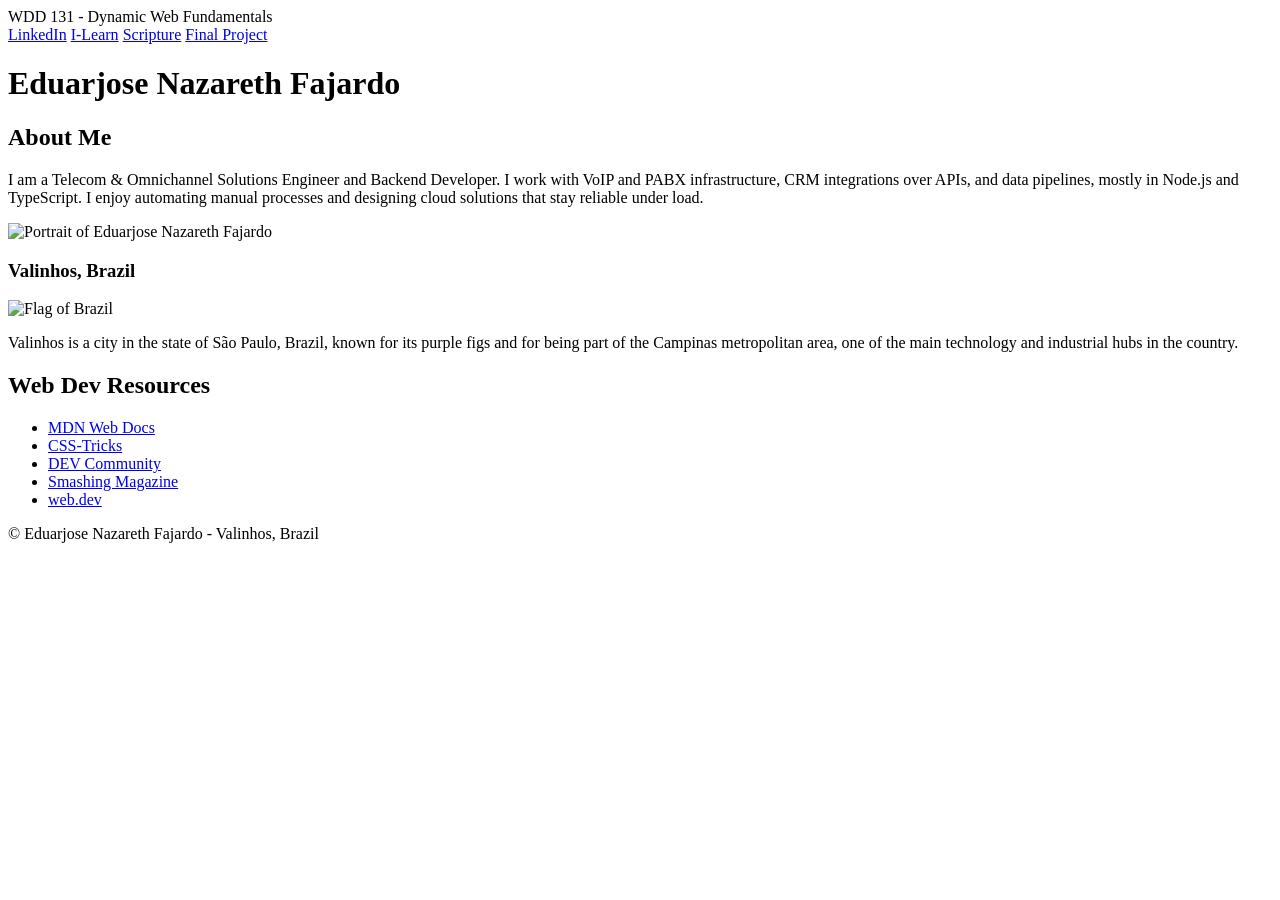
==== index.html @ 513361e8 "Add initial index.html structure andAdd W01 home page content" ====
<!DOCTYPE html>
<html lang="en">
<head>
  <meta charset="UTF-8">
  <meta name="viewport" content="width=device-width, initial-scale=1.0">
  <title>WDD 131 - Dynamic Web Fundamentals - Eduarjose Nazareth Fajardo</title>
  <meta name="description" content="WDD 131 Dynamic Web Fundamentals home page for Eduarjose Nazareth Fajardo, a backend developer and telecom solutions engineer based in Valinhos, Brazil.">
  <meta name="author" content="Eduarjose Nazareth Fajardo">

  <link rel="preconnect" href="https://fonts.googleapis.com">
  <link rel="preconnect" href="https://fonts.gstatic.com" crossorigin>
  <link href="https://fonts.googleapis.com/css2?family=Roboto:wght@400;700&display=swap" rel="stylesheet">

  <link rel="stylesheet" href="styles/base.css">
  <script src="scripts/getdates.js" defer></script>
</head>
<body>
  <header>
    <span class="course-title">WDD 131 - Dynamic Web Fundamentals</span>
    <nav>
      <a href="https://www.linkedin.com/in/eduarjose-fajardo" target="_blank" rel="noopener">LinkedIn</a>
      <a href="https://byupw.instructure.com/" target="_blank" rel="noopener">I-Learn</a>
      <a href="https://www.churchofjesuschrist.org/study/scriptures/bofm/1-ne/3?lang=eng&amp;id=p7#p7" target="_blank" rel="noopener">Scripture</a>
      <a href="https://github.com/Eduarjn/wdd131">Final Project</a>
    </nav>
  </header>

  <main>
    <h1>Eduarjose Nazareth Fajardo</h1>

    <section class="card">
      <h2>About Me</h2>
      <div class="card-body">
        <p>
          I am a Telecom &amp; Omnichannel Solutions Engineer and Backend Developer.
          I work with VoIP and PABX infrastructure, CRM integrations over APIs, and
          data pipelines, mostly in Node.js and TypeScript. I enjoy automating manual
          processes and designing cloud solutions that stay reliable under load.
        </p>
        <img src="images/profile.jpg" alt="Portrait of Eduarjose Nazareth Fajardo" width="200" height="250">
      </div>

      <h3>Valinhos, Brazil</h3>
      <div class="card-body">
        <img src="images/brazil-flag.png" alt="Flag of Brazil" width="150" height="105">
        <p>
          Valinhos is a city in the state of São Paulo, Brazil, known for its purple
          figs and for being part of the Campinas metropolitan area, one of the main
          technology and industrial hubs in the country.
        </p>
      </div>
    </section>

    <section class="card">
      <h2>Web Dev Resources</h2>
      <ul>
        <li><a href="https://developer.mozilla.org/" target="_blank" rel="noopener">MDN Web Docs</a></li>
        <li><a href="https://css-tricks.com/" target="_blank" rel="noopener">CSS-Tricks</a></li>
        <li><a href="https://dev.to/" target="_blank" rel="noopener">DEV Community</a></li>
        <li><a href="https://www.smashingmagazine.com/" target="_blank" rel="noopener">Smashing Magazine</a></li>
        <li><a href="https://web.dev/" target="_blank" rel="noopener">web.dev</a></li>
      </ul>
    </section>
  </main>

  <footer>
    <p>&copy; <span id="currentyear"></span> Eduarjose Nazareth Fajardo - Valinhos, Brazil</p>
    <p id="lastModified"></p>
  </footer>
</body>
</html>
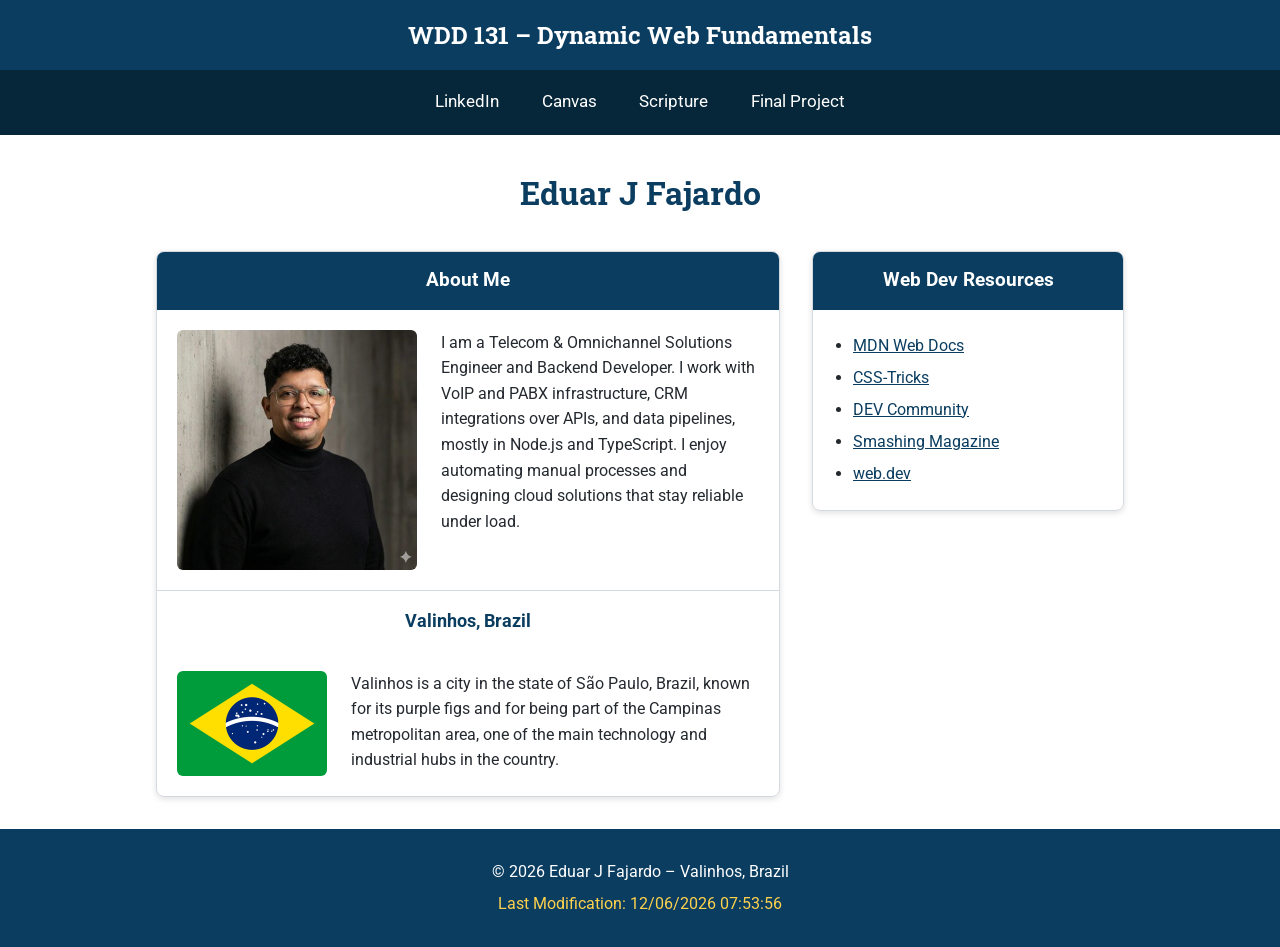
==== commit 1fdc19c5: "Fix W01 home page for audit: id="course-title", local optimized images - Rename the header span from" ====
--- a/index.html
+++ b/index.html
@@ -3,48 +3,50 @@
 <head>
   <meta charset="UTF-8">
   <meta name="viewport" content="width=device-width, initial-scale=1.0">
-  <title>WDD 131 - Dynamic Web Fundamentals - Eduarjose Nazareth Fajardo</title>
-  <meta name="description" content="WDD 131 Dynamic Web Fundamentals home page for Eduarjose Nazareth Fajardo, a backend developer and telecom solutions engineer based in Valinhos, Brazil.">
-  <meta name="author" content="Eduarjose Nazareth Fajardo">
+  <title>WDD 131 &ndash; Dynamic Web Fundamentals &ndash; Eduar J Fajardo</title>
+  <meta name="description" content="WDD 131 &ndash; Dynamic Web Fundamentals course home page of Eduar J Fajardo: assignments, web development resources, HTML, CSS and JavaScript coursework from Valinhos, Brazil.">
+  <meta name="author" content="Eduar J Fajardo">
+
+  <link rel="icon" href="images/favicon.svg" type="image/svg+xml">
 
   <link rel="preconnect" href="https://fonts.googleapis.com">
   <link rel="preconnect" href="https://fonts.gstatic.com" crossorigin>
-  <link href="https://fonts.googleapis.com/css2?family=Roboto:wght@400;700&display=swap" rel="stylesheet">
+  <link href="https://fonts.googleapis.com/css2?family=Roboto:wght@400;700&family=Roboto+Slab:wght@700&display=swap" rel="stylesheet">
 
   <link rel="stylesheet" href="styles/base.css">
   <script src="scripts/getdates.js" defer></script>
 </head>
 <body>
   <header>
-    <span class="course-title">WDD 131 - Dynamic Web Fundamentals</span>
-    <nav>
+    <span id="course-title">WDD 131 &ndash; Dynamic Web Fundamentals</span>
+    <nav aria-label="Course links">
       <a href="https://www.linkedin.com/in/eduarjose-fajardo" target="_blank" rel="noopener">LinkedIn</a>
-      <a href="https://byupw.instructure.com/" target="_blank" rel="noopener">I-Learn</a>
+      <a href="https://byupw.instructure.com/" target="_blank" rel="noopener">Canvas</a>
       <a href="https://www.churchofjesuschrist.org/study/scriptures/bofm/1-ne/3?lang=eng&amp;id=p7#p7" target="_blank" rel="noopener">Scripture</a>
-      <a href="https://github.com/Eduarjn/wdd131">Final Project</a>
+      <a href="#">Final Project</a>
     </nav>
   </header>
 
   <main>
-    <h1>Eduarjose Nazareth Fajardo</h1>
+    <h1>Eduar J Fajardo</h1>
 
     <section class="card">
       <h2>About Me</h2>
       <div class="card-body">
+        <img src="images/profile.jpg" alt="Portrait of Eduar J Fajardo" width="240" height="240" decoding="async">
         <p>
           I am a Telecom &amp; Omnichannel Solutions Engineer and Backend Developer.
           I work with VoIP and PABX infrastructure, CRM integrations over APIs, and
           data pipelines, mostly in Node.js and TypeScript. I enjoy automating manual
           processes and designing cloud solutions that stay reliable under load.
         </p>
-        <img src="images/profile.jpg" alt="Portrait of Eduarjose Nazareth Fajardo" width="200" height="250">
       </div>
 
       <h3>Valinhos, Brazil</h3>
       <div class="card-body">
-        <img src="images/brazil-flag.png" alt="Flag of Brazil" width="150" height="105">
+        <img src="images/brazil-flag.png" alt="Flag of Brazil" width="150" height="105" loading="lazy" decoding="async">
         <p>
-          Valinhos is a city in the state of São Paulo, Brazil, known for its purple
+          Valinhos is a city in the state of S&atilde;o Paulo, Brazil, known for its purple
           figs and for being part of the Campinas metropolitan area, one of the main
           technology and industrial hubs in the country.
         </p>
@@ -64,7 +66,7 @@
   </main>
 
   <footer>
-    <p>&copy; <span id="currentyear"></span> Eduarjose Nazareth Fajardo - Valinhos, Brazil</p>
+    <p>&copy; <span id="currentyear"></span> Eduar J Fajardo &ndash; Valinhos, Brazil</p>
     <p id="lastModified"></p>
   </footer>
 </body>
--- a/styles/base.css
+++ b/styles/base.css
@@ -0,0 +1,190 @@
+:root {
+  --primary: #0b3d60;
+  --nav-bg: #062639;
+  --border: #d4d9de;
+  --text: #24292f;
+  --white: #ffffff;
+  --accent: #ffd24d;
+}
+
+*,
+*::before,
+*::after {
+  box-sizing: border-box;
+}
+
+body {
+  margin: 0;
+  font-family: "Roboto", Arial, Helvetica, sans-serif;
+  line-height: 1.6;
+  color: var(--text);
+  background-color: var(--white);
+}
+
+/* ---------- Header ---------- */
+header {
+  background-color: var(--primary);
+  color: var(--white);
+  text-align: center;
+  padding-top: 1rem;
+}
+
+#course-title {
+  display: block;
+  font-family: "Roboto Slab", Georgia, serif;
+  font-size: 1.5rem;
+  font-weight: 700;
+  padding-bottom: 1rem;
+}
+
+/* ---------- Navigation (Flex) ---------- */
+nav {
+  display: flex;
+  flex-wrap: wrap;
+  justify-content: center;
+  gap: 0.25rem;
+  background-color: var(--nav-bg);
+  padding: 0.5rem;
+}
+
+nav a {
+  color: var(--white);
+  text-decoration: none;
+  font-size: 1.05rem;
+  padding: 0.6rem 1.2rem;
+  border-radius: 4px;
+  /* the border is always there, only its color changes: no layout shift */
+  border-bottom: 3px solid transparent;
+  transition: background-color 0.25s ease, color 0.25s ease, border-color 0.25s ease;
+}
+
+nav a:hover,
+nav a:focus-visible {
+  background-color: var(--white);
+  color: var(--nav-bg);
+  border-bottom-color: var(--accent);
+}
+
+nav a:focus-visible {
+  outline: 3px solid var(--accent);
+  outline-offset: 2px;
+}
+
+/* ---------- Main / Grid ---------- */
+main {
+  display: grid;
+  grid-template-columns: 2fr 1fr;
+  gap: 2rem;
+  max-width: 1000px;
+  margin: 0 auto;
+  padding: 2rem 1rem;
+  align-items: start;
+}
+
+h1 {
+  grid-column: 1 / -1;
+  margin: 0;
+  text-align: center;
+  font-family: "Roboto Slab", Georgia, serif;
+  font-size: 2rem;
+  color: var(--primary);
+}
+
+/* ---------- Cards ---------- */
+.card {
+  border: 1px solid var(--border);
+  border-radius: 8px;
+  overflow: hidden;
+  box-shadow: 0 2px 6px rgba(0, 0, 0, 0.12);
+}
+
+.card h2 {
+  margin: 0;
+  padding: 0.85rem 1rem;
+  background-color: var(--primary);
+  color: var(--white);
+  font-size: 1.2rem;
+  text-align: center;
+}
+
+.card h3 {
+  margin: 0;
+  padding: 1rem;
+  border-top: 1px solid var(--border);
+  color: var(--primary);
+  text-align: center;
+  font-size: 1.1rem;
+}
+
+.card-body {
+  display: flex;
+  align-items: flex-start;
+  gap: 1.5rem;
+  padding: 1.25rem;
+}
+
+.card-body p {
+  margin: 0;
+  flex: 1;
+}
+
+.card-body img {
+  flex-shrink: 0;
+  border-radius: 6px;
+  height: auto;
+  max-width: 100%;
+}
+
+.card ul {
+  margin: 0;
+  padding: 1.25rem 1.25rem 1.25rem 2.5rem;
+  line-height: 2;
+}
+
+.card ul a {
+  color: var(--primary);
+}
+
+.card ul a:hover,
+.card ul a:focus-visible {
+  text-decoration: none;
+}
+
+/* ---------- Footer ---------- */
+footer {
+  background-color: var(--primary);
+  color: var(--white);
+  text-align: center;
+  padding: 1.5rem 1rem;
+}
+
+footer p {
+  margin: 0.4rem 0;
+}
+
+#lastModified {
+  color: var(--accent);
+}
+
+/* ---------- Responsive ---------- */
+@media (max-width: 768px) {
+  main {
+    grid-template-columns: 1fr;
+  }
+
+  nav {
+    flex-direction: column;
+  }
+
+  .card-body {
+    flex-direction: column;
+    align-items: center;
+    text-align: center;
+  }
+}
+
+@media (prefers-reduced-motion: reduce) {
+  nav a {
+    transition: none;
+  }
+}
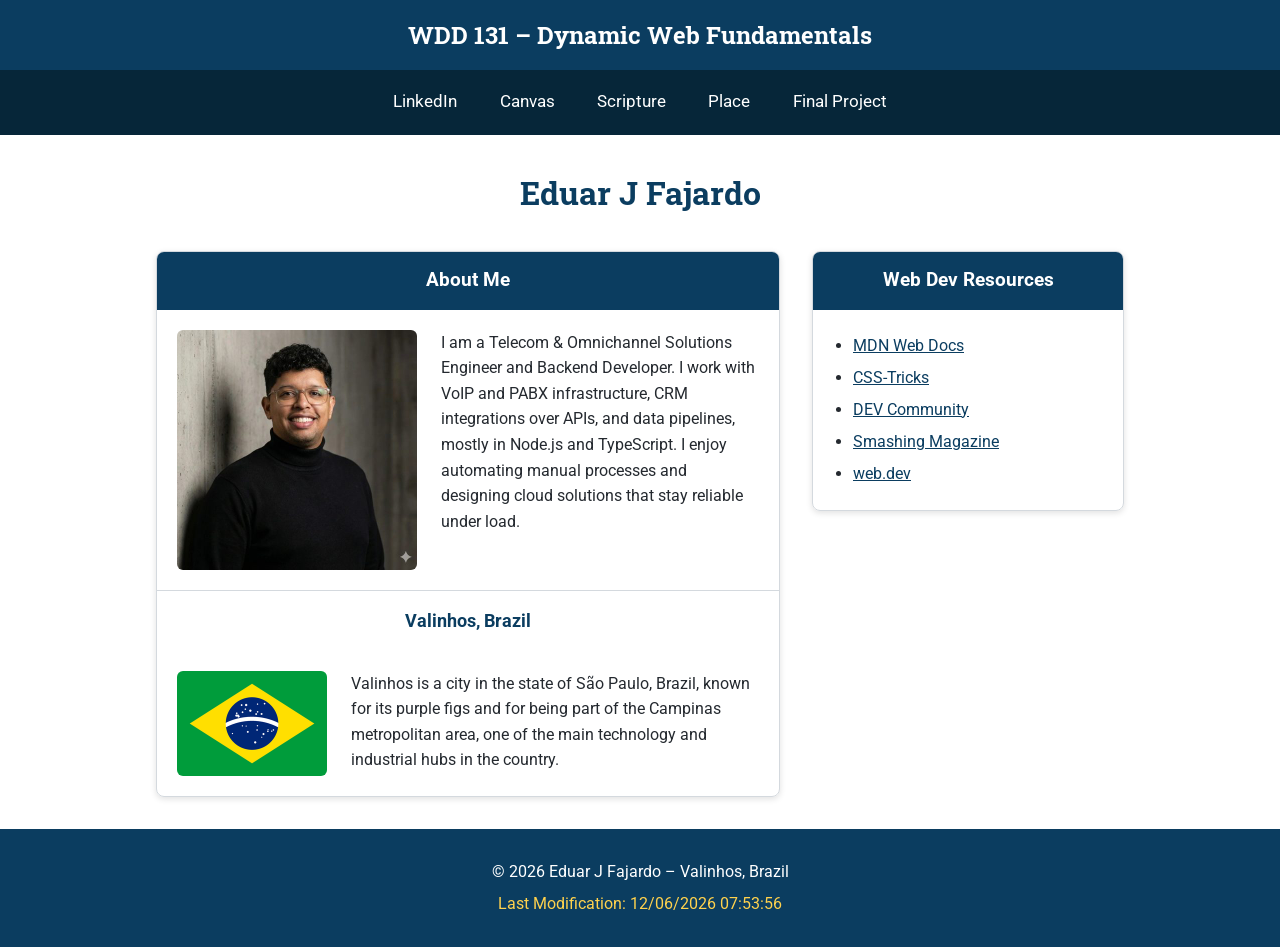
==== commit 8f334a10: "feat(index): link the place page in the site navigation Co-Authored-By: Claude Opus 5 <noreply@anthr" ====
--- a/index.html
+++ b/index.html
@@ -4,11 +4,10 @@
   <meta charset="UTF-8">
   <meta name="viewport" content="width=device-width, initial-scale=1.0">
   <title>WDD 131 &ndash; Dynamic Web Fundamentals &ndash; Eduar J Fajardo</title>
-  <meta name="description" content="WDD 131 &ndash; Dynamic Web Fundamentals course home page of Eduar J Fajardo: assignments, web development resources, HTML, CSS and JavaScript coursework from Valinhos, Brazil.">
+  <meta name="description" content="WDD 131 &ndash; Dynamic Web Fundamentals home page of Eduar J Fajardo, with HTML, CSS and JavaScript coursework and web development resources.">
   <meta name="author" content="Eduar J Fajardo">
 
-  <link rel="icon" href="images/favicon.svg" type="image/svg+xml">
-
+  <!-- Google Fonts -->
   <link rel="preconnect" href="https://fonts.googleapis.com">
   <link rel="preconnect" href="https://fonts.gstatic.com" crossorigin>
   <link href="https://fonts.googleapis.com/css2?family=Roboto:wght@400;700&family=Roboto+Slab:wght@700&display=swap" rel="stylesheet">
@@ -17,12 +16,15 @@
   <script src="scripts/getdates.js" defer></script>
 </head>
 <body>
+  <!-- course title and menu -->
   <header>
     <span id="course-title">WDD 131 &ndash; Dynamic Web Fundamentals</span>
-    <nav aria-label="Course links">
+    <nav>
       <a href="https://www.linkedin.com/in/eduarjose-fajardo" target="_blank" rel="noopener">LinkedIn</a>
       <a href="https://byupw.instructure.com/" target="_blank" rel="noopener">Canvas</a>
       <a href="https://www.churchofjesuschrist.org/study/scriptures/bofm/1-ne/3?lang=eng&amp;id=p7#p7" target="_blank" rel="noopener">Scripture</a>
+      <a href="place.html">Place</a>
+      <!-- placeholder until the final project is created -->
       <a href="#">Final Project</a>
     </nav>
   </header>
@@ -30,10 +32,11 @@
   <main>
     <h1>Eduar J Fajardo</h1>
 
+    <!-- first card: about me -->
     <section class="card">
       <h2>About Me</h2>
       <div class="card-body">
-        <img src="images/profile.jpg" alt="Portrait of Eduar J Fajardo" width="240" height="240" decoding="async">
+        <img src="images/profile.jpg" alt="Portrait of Eduar J Fajardo" width="240" height="240">
         <p>
           I am a Telecom &amp; Omnichannel Solutions Engineer and Backend Developer.
           I work with VoIP and PABX infrastructure, CRM integrations over APIs, and
@@ -44,7 +47,7 @@
 
       <h3>Valinhos, Brazil</h3>
       <div class="card-body">
-        <img src="images/brazil-flag.png" alt="Flag of Brazil" width="150" height="105" loading="lazy" decoding="async">
+        <img src="images/brazil-flag.png" alt="Flag of Brazil" width="150" height="105" loading="lazy">
         <p>
           Valinhos is a city in the state of S&atilde;o Paulo, Brazil, known for its purple
           figs and for being part of the Campinas metropolitan area, one of the main
@@ -53,6 +56,7 @@
       </div>
     </section>
 
+    <!-- second card: links I use to study -->
     <section class="card">
       <h2>Web Dev Resources</h2>
       <ul>
@@ -65,6 +69,7 @@
     </section>
   </main>
 
+  <!-- the year and the last modified date come from getdates.js -->
   <footer>
     <p>&copy; <span id="currentyear"></span> Eduar J Fajardo &ndash; Valinhos, Brazil</p>
     <p id="lastModified"></p>
--- a/styles/base.css
+++ b/styles/base.css
@@ -1,3 +1,5 @@
+/* WDD 131 - W01 Home Page - Eduar J Fajardo */
+
 :root {
   --primary: #0b3d60;
   --nav-bg: #062639;
@@ -21,7 +23,7 @@
   background-color: var(--white);
 }
 
-/* ---------- Header ---------- */
+/* header */
 header {
   background-color: var(--primary);
   color: var(--white);
@@ -29,6 +31,7 @@
   padding-top: 1rem;
 }
 
+/* block display centers the course title */
 #course-title {
   display: block;
   font-family: "Roboto Slab", Georgia, serif;
@@ -37,7 +40,7 @@
   padding-bottom: 1rem;
 }
 
-/* ---------- Navigation (Flex) ---------- */
+/* navigation menu with flex */
 nav {
   display: flex;
   flex-wrap: wrap;
@@ -53,11 +56,12 @@
   font-size: 1.05rem;
   padding: 0.6rem 1.2rem;
   border-radius: 4px;
-  /* the border is always there, only its color changes: no layout shift */
+  /* the border is already here, so the hover does not move the menu */
   border-bottom: 3px solid transparent;
   transition: background-color 0.25s ease, color 0.25s ease, border-color 0.25s ease;
 }
 
+/* hover effect: only the colors change */
 nav a:hover,
 nav a:focus-visible {
   background-color: var(--white);
@@ -65,12 +69,7 @@
   border-bottom-color: var(--accent);
 }
 
-nav a:focus-visible {
-  outline: 3px solid var(--accent);
-  outline-offset: 2px;
-}
-
-/* ---------- Main / Grid ---------- */
+/* main with grid, limited width and centered */
 main {
   display: grid;
   grid-template-columns: 2fr 1fr;
@@ -81,6 +80,7 @@
   align-items: start;
 }
 
+/* the name uses the two grid columns */
 h1 {
   grid-column: 1 / -1;
   margin: 0;
@@ -90,7 +90,7 @@
   color: var(--primary);
 }
 
-/* ---------- Cards ---------- */
+/* cards */
 .card {
   border: 1px solid var(--border);
   border-radius: 8px;
@@ -116,6 +116,7 @@
   font-size: 1.1rem;
 }
 
+/* image and text side by side */
 .card-body {
   display: flex;
   align-items: flex-start;
@@ -150,7 +151,7 @@
   text-decoration: none;
 }
 
-/* ---------- Footer ---------- */
+/* footer */
 footer {
   background-color: var(--primary);
   color: var(--white);
@@ -166,7 +167,7 @@
   color: var(--accent);
 }
 
-/* ---------- Responsive ---------- */
+/* small screens: one column */
 @media (max-width: 768px) {
   main {
     grid-template-columns: 1fr;
@@ -182,9 +183,3 @@
     text-align: center;
   }
 }
-
-@media (prefers-reduced-motion: reduce) {
-  nav a {
-    transition: none;
-  }
-}
